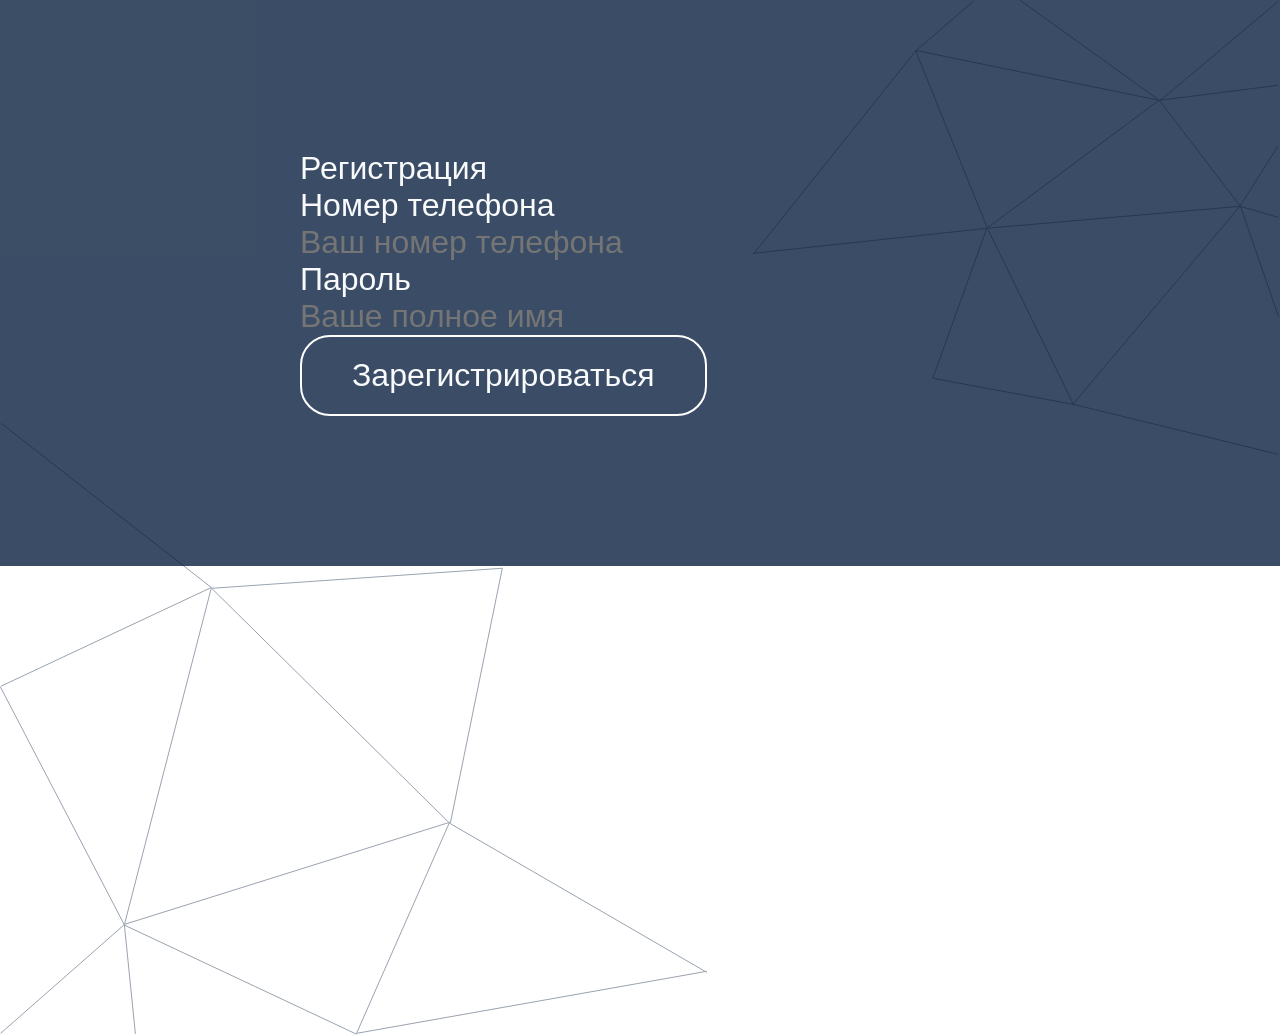
==== saythtml/login.html @ 5ae98a9f "Add files via upload" ====
<!DOCTYPE html>
<html lang="en">
<head>
    <meta charset="UTF-8">
    <meta http-equiv="X-UA-Compatible" content="IE=edge">
    <meta name="viewport" content="width=device-width, initial-scale=1.0">
    <title>Document</title>
    <link rel="stylesheet" href="style.css">
</head>
<body>
    <main class="main">
        <section class="login">
            <img src="./img/Group 2.svg" alt="" class="top-line">
            <div class="container">
                <div class="login-block">
                    <form action="" class="registration-form">
                        <h4 class="registration-title">Регистрация</h4>

                        <div class="registration-form-group">
                            <label for="phone" class="registration-form-label">Номер телефона</label><br>
                            <input type="tel" id="phone" name="phone" class="registration-form-input" placeholder="Ваш номер телефона" required>
                        </div>

                        <div class="registration-form-group">
                            <label for="password" class="registration-form-label">Пароль</label><br>
                            <input type="password" id="password" name="password" class="registration-form-input" placeholder="Ваше полное имя" required>
                        </div>
                        <button type="submit" class="submit-btn">Зарегистрироваться</button>
                    </form>
                </div>
            </div>
            <img class="bottom-line" src="./img/Group 1.svg" alt="">
        </section>
</body>
</html>
---- saythtml/style.css ----
:root {
	--main-color: #041C3B;
	--main-px: 8px;
}

* {
	padding: 0px;
	margin: 0px;
	border: none;
}

*,
*::before,
*::after {
	box-sizing: border-box;
}

/* Links */

a, a:link, a:visited  {
    text-decoration: none;
}

a:hover  {
    text-decoration: none;
}

/* Common */

aside, nav, footer, header, section, main {
	display: block;
}

h1, h2, h3, h4, h5, h6, p {
    font-size: inherit;
	font-weight: inherit;
}

ul, ul li {
	list-style: none;
}

img {
	vertical-align: top;
}

img, svg {
	max-width: 100%;
	height: auto;
}

address {
  font-style: normal;
}

/* Form */

input, textarea, button, select {
	font-family: inherit;
    font-size: inherit;
    color: inherit;
    background-color: transparent;
}

input::-ms-clear {
	display: none;
}

textarea {
	resize: vertical;
}

button, input[type="submit"] {
    display: inline-block;
    box-shadow: none;
    background-color: transparent;
    background: none;
    cursor: pointer;
}

button::-moz-focus-inner {
	padding: 0;
	border: 0;
}

label {
	cursor: pointer;
}

legend {
	display: block;
}

input[type='file'] {
	max-width: 100%;
}

body {
    font-family: "IBM Plex Mono", sans-serif;
    font-size: 32px;
	color: #F8FAFC;
}

.container {
	margin: 0 auto;
	padding: 0 auto;
	max-width: 1600px;
}

.header {
	padding: 30px 0;
	background-color: var(--main-color);
}

.header .container {
	display: flex;
	justify-content: space-around;
	align-items: center;
	padding-bottom: 15px;
	border-bottom: 2px #F8FAFC solid;
}

.logo {
	font-size: calc(var(--main-px) * 6);
}

.nav-list {
	display: flex;
	gap: 40px;
}
.nav-list-item {
	font-size: calc(var(--main-px) * 5);
}

.nav-link {
	color: #F8FAFC;
}

.reg-form {
	display: flex;
	align-items: center;
	justify-content: center;
	gap: 10px;
}

.welcome {
	padding-top: 60px;
	background-color: var(--main-color);
	height: 86vh;
	margin-bottom: 120px;
}

.welcome .container {
	display: flex;
	flex-direction: column;
	align-items: center;
}

.welcome-title {
	font-size: calc(var(--main-px) * 8);
	max-width: 1160px;
	text-align: center;
	margin-bottom: 40px;
}

.welcome-description {
	font-size: calc(var(--main-px)*5);
	margin-bottom: 40px;
}

.button-container {
	display: flex;
	gap: 60px;
	margin-bottom: 40px;
}

.button-container-item {
	display: flex;
	align-items: center;
	justify-content: center;
	font-size: 36px;
	width: 400px;
	padding: 25px 60px;
	border: 1px solid #ffffff;
	border-radius: 30px;
	color: #F8FAFC;
}

.welcome-consultation {
	background-color: #0E3466;
	border: none;
}


.welcome-info {
	display: flex;
	gap: 80px;
	justify-content: center;
	align-items: center;
}

.info-block {
	display: flex;
	justify-content: center;
	align-items: center;
	flex-direction: column;
	gap: 40px;
	background: rgba(255, 255, 255, 0.2);
	width: 400px;
	height: 300px;
	border-radius: 30px;
	border: 2px solid #ffffff;
}

.info-description {
	font-size: calc(var(--main-px)*4);
	max-width: 260px;
	text-align: center;
}

.bottom-line {
	position: absolute;
	top: 47%;
	opacity: 0.4;
}

.top-line {
	position: absolute;
	top: 0%;
	right: 0%;
	opacity: 0.4;
}

.consultation {
	margin-bottom: 120px;
}

.consultation .container {
	display: flex;
	justify-content: center;
	align-items: center;
	gap: 40px;
}

.consultation-right-side {
	display: flex;
	justify-content: center;
	align-items: center;
	flex-direction: column;
	background-color: rgba(11, 33, 64, 0.8);
	border: 2px solid #0B2140;
	border-radius: 30px;
}

.consultation-form {
	display: flex;
	flex-direction: column;
	align-items: center;
	justify-content: center;
	gap: 30px;
	padding: 50px;
}

.consultation-title {
	font-size: calc(var(--main-px)*6);
}

.consultation-form-group {
	display: flex;
	flex-direction: column;
	align-items: flex-start;

}

.consultation-form-input {
	width: 465px;
	height: 50px;
	background-color: #F8FAFC;
	border-radius: 8px;
	color: #000;
}

.submit-btn {
	padding: 20px 50px;
	border: 2px solid #ffffff;
	border-radius: 30px;
}

.portfolio {
	color: #041C3B;
}

.portfolio .container {
	display: flex;
	flex-direction: column;
	justify-content: center;
	align-items: center;
}

.portfolio-title {
	font-size: calc(var(--main-px) * 8);
	margin-bottom: 30px;
	border-bottom: 2px solid #0B2140;
	width: 100%;
	text-align: center;
	padding-bottom: 10px;
}

.portfolio-list {
	display: flex;
	gap: 200px;
}

.registration-form {
	padding: 150px 300px;
}

.login-block {
	background-color: rgba(11, 33, 64, 0.8);
}
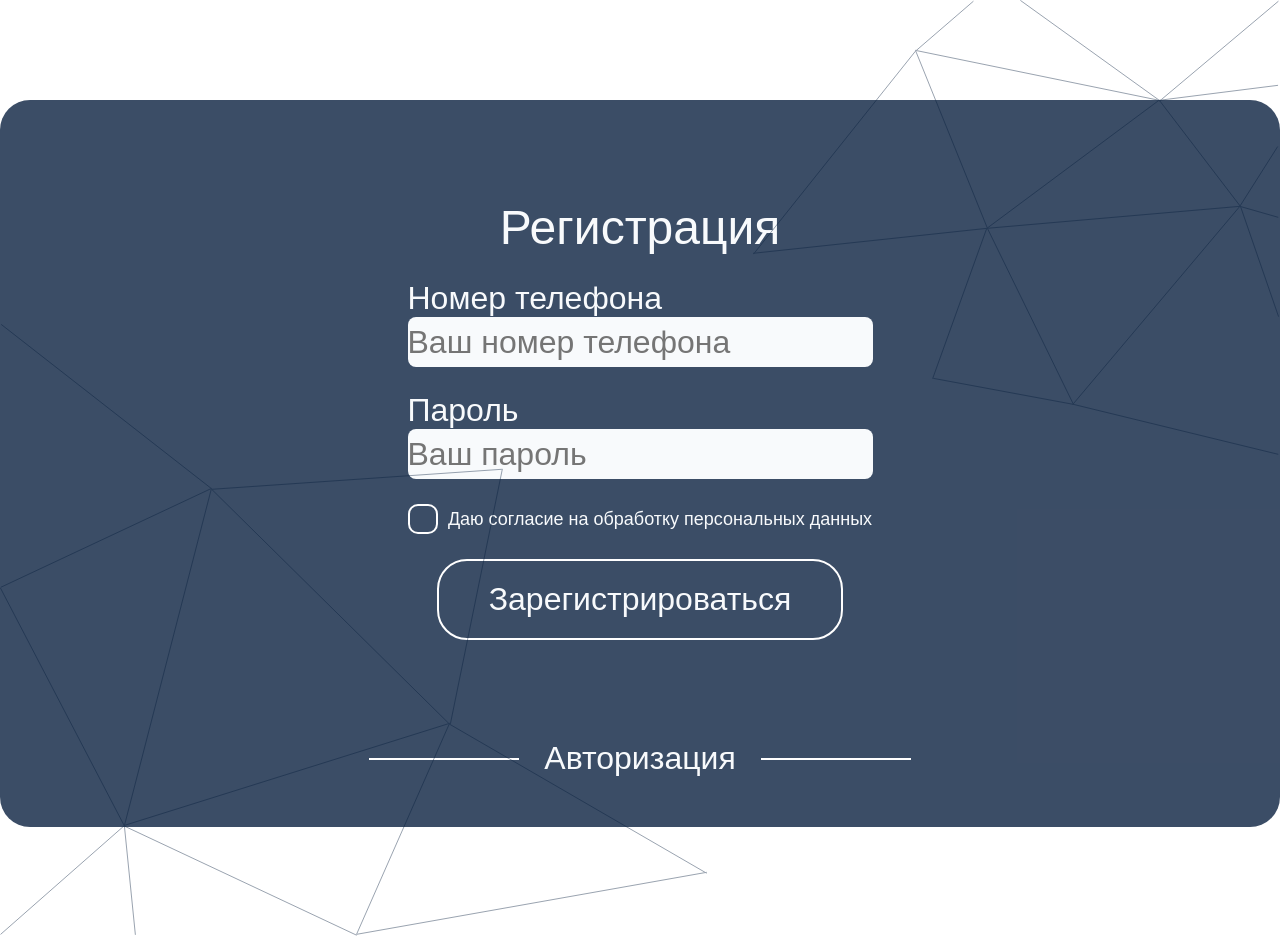
==== commit 13270872: "Add files via upload" ====
--- a/saythtml/login.html
+++ b/saythtml/login.html
@@ -17,16 +17,27 @@
                         <h4 class="registration-title">Регистрация</h4>
 
                         <div class="registration-form-group">
-                            <label for="phone" class="registration-form-label">Номер телефона</label><br>
+                            <label for="phone" class="registration-form-label">Номер телефона</label>
                             <input type="tel" id="phone" name="phone" class="registration-form-input" placeholder="Ваш номер телефона" required>
                         </div>
 
                         <div class="registration-form-group">
-                            <label for="password" class="registration-form-label">Пароль</label><br>
-                            <input type="password" id="password" name="password" class="registration-form-input" placeholder="Ваше полное имя" required>
+                            <label for="password" class="registration-form-label">Пароль</label>
+                            <input type="password" id="password" name="password" class="registration-form-input" placeholder="Ваш пароль" required>
                         </div>
+
+                        <div class="checkbox-wrapper">
+                          <input class="custom-checkbox" type="checkbox" id="agreement">
+                          <label for="agreement">Даю согласие на обработку персональных данных</label>
+                        </div>
+
                         <button type="submit" class="submit-btn">Зарегистрироваться</button>
                     </form>
+                    <div class="wrapper">
+                        <div></div>
+                        <a href="authorizathion.html">Авторизация</a>
+                        <div></div>
+                    </div>
                 </div>
             </div>
             <img class="bottom-line" src="./img/Group 1.svg" alt="">
--- a/saythtml/style.css
+++ b/saythtml/style.css
@@ -103,7 +103,7 @@
 
 .container {
 	margin: 0 auto;
-	padding: 0 auto;
+	padding: 0;
 	max-width: 1600px;
 }
 
@@ -269,7 +269,6 @@
 	display: flex;
 	flex-direction: column;
 	align-items: flex-start;
-
 }
 
 .consultation-form-input {
@@ -306,15 +305,201 @@
 	padding-bottom: 10px;
 }
 
-.portfolio-list {
+.tabs {
 	display: flex;
 	gap: 200px;
-}
+	justify-content: center;
+	margin-bottom: 30px;
+}
+
+.tab-btn {
+	padding: 5px 10px;
+}
+
+.tab-btn.active {
+	color: blue;
+	font-weight: bold;
+	border-bottom: 2px solid black;
+}
+
+.slider-container {
+	display: flex;
+	align-items: center;
+	justify-content: center;
+	width: 100%;
+	position: relative;
+	margin-bottom: 20px;
+	gap: 20px;
+}
+
+.slider-track {
+	width: 70%;
+	overflow: hidden;
+	border-radius: 30px;
+	background-color: rgba(11, 33, 64, 0.8);
+	color: #F8FAFC;
+}
+
+.slide img {
+	width: 50%;
+	aspect-ratio: 1;
+}
+
+.slide {
+	display: none;
+	padding: 40px;
+}
+
+.slide.active {
+	display: block;
+}
+
+.slide-content {
+	display: flex;
+	align-items: center;
+	gap: 40px;
+}
+
+.slide-text {
+	display: flex;
+	flex-direction: column;
+	gap: 50px;
+}
+
+.arrow-btn {
+	background: none;
+	border: none;
+	font-size: 100px;
+}
+
+
 
 .registration-form {
-	padding: 150px 300px;
+	padding: 100px 100px;
 }
 
 .login-block {
 	background-color: rgba(11, 33, 64, 0.8);
-}+}
+
+.login .container {
+	margin-top: 100px;
+}
+
+.login-block {
+	border-radius: 30px;
+}
+
+.login .bottom-line {
+	top: 36%;
+}
+
+.dots-container {
+	display: flex;
+	gap: 20px;
+}
+
+.dot {
+	width: 25px;
+	aspect-ratio: 1;
+	background-color: #ccc;
+	border-radius: 50%;
+	cursor: pointer;
+}
+
+.dot.active {
+	background-color: blue;
+	border: 3px solid red;
+}
+
+.registration-form {
+	display: flex;
+	flex-direction: column;
+	justify-content: center;
+	align-items: center;
+	gap: 25px;
+}
+
+.registration-title {
+	font-size: 48px;
+}
+
+.registration-form-group {
+	display: flex;
+	flex-direction: column;
+	justify-content: flex-start;
+}
+
+.registration-form-input {
+	width: 465px;
+	height: 50px;
+	background-color: #F8FAFC;
+	border-radius: 8px;
+	color: #000;
+}
+
+.checkbox-wrapper {
+	display: flex;
+	align-items: center;
+	gap: 10px;
+}
+
+#agreement {
+	-webkit-appearance: none;
+	appearance: none;
+	width: 30px;
+	aspect-ratio: 1;
+	border-radius: 10px;
+	border: 2px solid white;
+	cursor: pointer;
+}
+
+.checkbox-wrapper label {
+	font-size: 18px;
+}
+
+
+.custom-checkbox::before {
+  content: "";
+  width: 20px;
+  height: 15px;
+  border-left: 2px solid #fff;
+  border-bottom: 2px solid #fff;
+
+  transform: rotate(-45deg) translate(0px, 0px);
+  display: none;
+}
+
+.custom-checkbox:checked::before {
+  display: block;
+}
+
+.login-text {
+	text-align: center;
+	padding-bottom: 50px;
+}
+
+.login-text::before {
+	content: "1";
+	width: 200px;
+	height: 2px;
+	background-color: white;
+}
+
+.wrapper {
+	display: flex;
+	justify-content: center;
+	align-items: center;
+	padding-bottom: 50px;
+	gap: 25px;
+}
+
+.wrapper a {
+	color: #F8FAFC;
+}
+
+.wrapper div {
+	width: 150px;
+	height: 2px;
+	background-color: white;
+}
